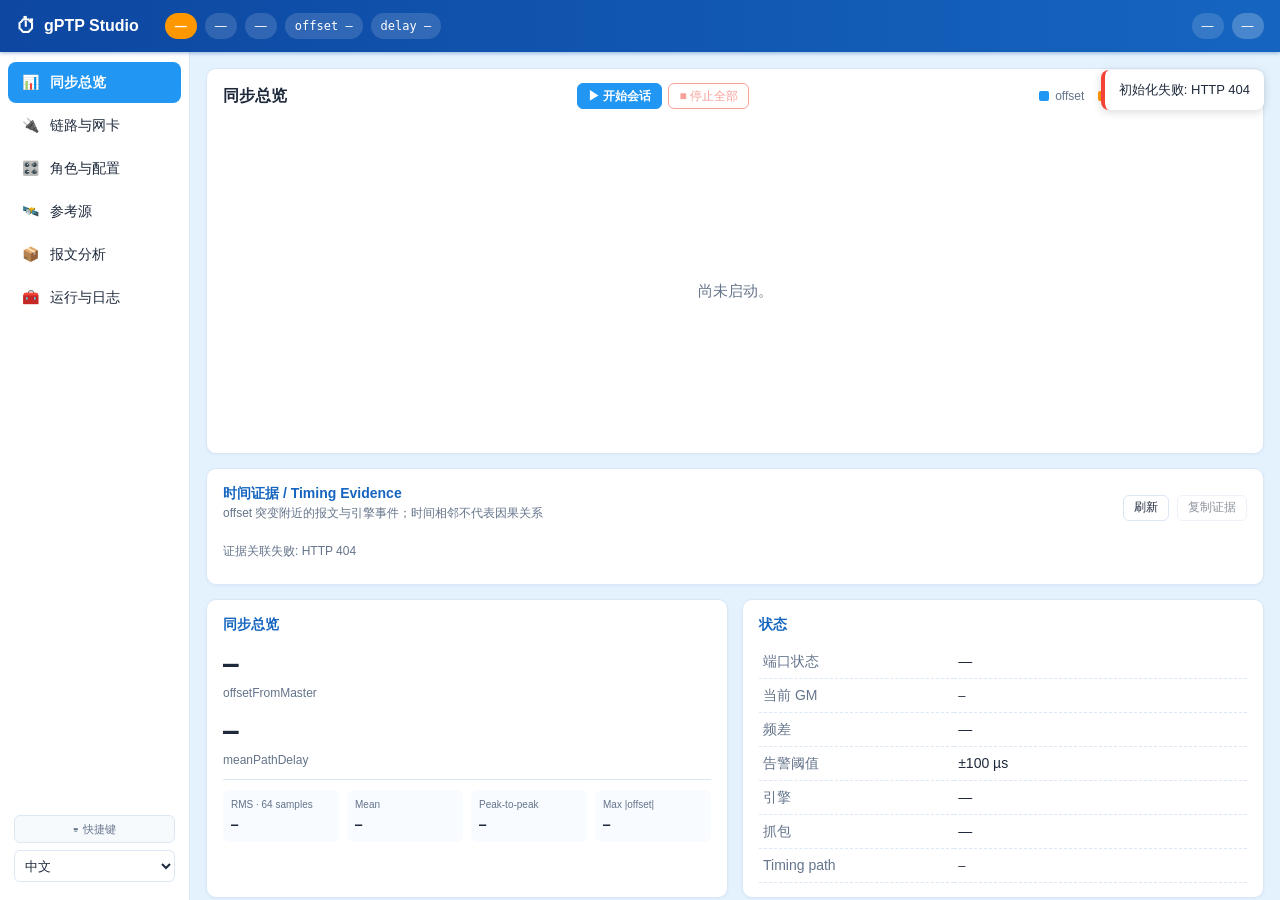
==== public/index.html @ bfcbeb3f "Add two-port Boundary Clock workflow; release v1.2.0 Engine (facts verified against linuxptp sources" ====
<!DOCTYPE html>
<html lang="zh-CN">
<head>
<meta charset="UTF-8">
<meta name="viewport" content="width=device-width, initial-scale=1.0">
<title>gPTP Studio</title>
<link rel="stylesheet" href="css/app.css?v=2">
<link rel="stylesheet" href="css/ux.css?v=1">
<link rel="stylesheet" href="css/packet-analysis.css?v=1">
<link rel="stylesheet" href="css/readiness.css?v=1">
<link rel="icon" href="data:image/svg+xml,<svg xmlns='http://www.w3.org/2000/svg' viewBox='0 0 100 100'><text y='.9em' font-size='90'>⏱</text></svg>">
</head>
<body>
<header class="topbar">
  <div class="brand">
    <span class="brand-mark">⏱</span>
    <span class="brand-name">gPTP Studio</span>
    <span class="brand-version" id="version-badge"></span>
  </div>
  <div class="topbar-status" id="statusbar">
    <span class="pill pill-role" id="st-role">—</span>
    <span class="pill" id="st-portstate">—</span>
    <span class="pill" id="st-gm" title="GrandMaster">—</span>
    <span class="pill pill-value" id="st-offset" title="offsetFromMaster">offset —</span>
    <span class="pill pill-value" id="st-delay" title="meanPathDelay">delay —</span>
  </div>
  <div class="topbar-right">
    <span class="pill" id="st-capture">—</span>
    <span class="pill pill-tier" id="st-tier">—</span>
  </div>
</header>

<div class="layout">
  <nav class="sidebar">
    <a class="nav-item active" href="#/overview" data-page="overview"><span class="nav-icon">📊</span><span data-i18n="nav-overview">同步总览</span></a>
    <a class="nav-item" href="#/nics" data-page="nics"><span class="nav-icon">🔌</span><span data-i18n="nav-nics">链路与网卡</span></a>
    <a class="nav-item" href="#/config" data-page="config"><span class="nav-icon">🎛️</span><span data-i18n="nav-config">角色与配置</span></a>
    <a class="nav-item" href="#/source" data-page="source"><span class="nav-icon">🛰️</span><span data-i18n="nav-source">参考源</span></a>
    <a class="nav-item" href="#/packets" data-page="packets"><span class="nav-icon">📦</span><span data-i18n="nav-packets">报文分析</span></a>
    <a class="nav-item" href="#/runtime" data-page="runtime"><span class="nav-icon">🧰</span><span data-i18n="nav-runtime">运行与日志</span></a>
    <div class="sidebar-footer">
      <select id="lang-switch" class="lang-switch" title="Language"><option value="zh">中文</option><option value="en">English</option></select>
    </div>
  </nav>

  <main class="content">
    <section class="page active" id="page-overview">
      <div class="card chart-card">
        <div class="card-head">
          <h2 data-i18n="nav-overview">同步总览</h2>
          <div class="legend">
            <span class="legend-item"><i class="dot dot-blue"></i><span data-i18n="ov-offset">offset</span></span>
            <span class="legend-item"><i class="dot dot-orange"></i><span data-i18n="ov-delay">delay</span></span>
          </div>
        </div>
        <canvas id="chart" width="1600" height="640"></canvas>
        <div class="chart-empty" id="chart-empty" data-i18n="ov-nostart">尚未启动。</div>
      </div>
      <div class="grid-2">
        <div class="card">
          <h3 data-i18n="nav-overview">同步总览</h3>
          <div class="bigvalue" id="ov-offset-value">—</div>
          <div class="sublabel" data-i18n="ov-offset">offsetFromMaster</div>
          <div class="bigvalue" id="ov-delay-value">—</div>
          <div class="sublabel" data-i18n="ov-delay">meanPathDelay</div>
        </div>
        <div class="card">
          <h3>状态</h3>
          <table class="kv-table">
            <tr><td data-i18n="ov-port-state">端口状态</td><td id="ov-portstate">—</td></tr>
            <tr><td data-i18n="ov-gm">当前 GM</td><td class="mono" id="ov-gm">—</td></tr>
            <tr><td data-i18n="ov-freq">频差</td><td id="ov-freq">—</td></tr>
            <tr><td data-i18n="ov-threshold">告警阈值</td><td id="ov-threshold">±100 µs</td></tr>
            <tr><td data-i18n="ov-engine">引擎</td><td id="ov-engine">—</td></tr>
            <tr><td data-i18n="ov-capture">抓包</td><td id="ov-capture">—</td></tr>
          </table>
        </div>
      </div>
    </section>

    <section class="page" id="page-nics">
      <div class="card">
        <div class="card-head"><h2 data-i18n="nav-nics">链路与网卡</h2><button class="btn" id="nics-refresh" data-i18n="nic-refresh">重新扫描</button></div>
        <table class="data-table" id="nics-table">
          <thead><tr><th data-i18n="nic-name">网卡</th><th data-i18n="nic-mac">MAC</th><th data-i18n="nic-state">状态</th><th data-i18n="nic-hwts">硬件时间戳</th><th data-i18n="nic-phc">PHC 设备</th><th data-i18n="nic-driver">驱动</th><th>IP</th></tr></thead>
          <tbody></tbody>
        </table>
      </div>
    </section>

    <section class="page" id="page-config">
      <div class="grid-config">
        <div class="card">
          <h2 data-i18n="nav-config">角色与配置</h2>
          <div class="seg" id="role-seg">
            <button data-role="grandmaster">GrandMaster</button>
            <button data-role="slave" data-i18n="role-slave">从钟</button>
            <button data-role="boundary" data-i18n="role-boundary">边界时钟</button>
            <button data-role="listener" class="active" data-i18n="role-listener">被动监听</button>
          </div>
          <div class="form-grid">
            <label data-i18n="cfg-iface">网卡</label><select id="cfg-iface"></select>
            <div class="bc-only" id="bc-iface2-row"><label data-i18n="cfg-iface2">下游端口</label><select id="cfg-iface2"></select></div>
            <label data-i18n="cfg-mode">运行方式</label><select id="cfg-mode"><option value="sim" data-i18n="mode-sim">模拟器</option><option value="real" data-i18n="mode-real">真实引擎 (linuxptp)</option></select>
            <label data-i18n="cfg-domain">Domain</label><input id="cfg-domain" type="number" min="0" max="127" value="0">
            <label data-i18n="cfg-priority1">Priority1</label><input id="cfg-priority1" type="number" min="0" max="255" value="0">
            <label data-i18n="cfg-priority2">Priority2</label><input id="cfg-priority2" type="number" min="0" max="255" value="248">
            <label data-i18n="cfg-sync">Sync 周期</label><div class="input-row"><input id="cfg-sync" type="number" step="1" min="-7" max="7" value="-3"><span class="hint" id="cfg-sync-hint">125 ms</span></div>
            <label data-i18n="cfg-announce">Announce 周期</label><div class="input-row"><input id="cfg-announce" type="number" step="1" min="-7" max="7" value="0"><span class="hint" id="cfg-announce-hint">1 s</span></div>
            <label data-i18n="cfg-transport">传输模式</label><select id="cfg-transport"><option value="L2">IEEE 802.3 (L2)</option><option value="UDPv4">UDP/IPv4</option></select>
            <label data-i18n="cfg-delay">延迟机制</label><select id="cfg-delay"><option value="P2P">P2P (gPTP)</option><option value="E2E">E2E</option></select>
          </div>
          <div class="btn-row"><button class="btn btn-primary" id="engine-start" data-i18n="cfg-start">启动</button><button class="btn btn-danger" id="engine-stop" data-i18n="cfg-stop">停止</button><button class="btn" id="preset-save-btn" data-i18n="cfg-save-preset">保存为预设</button></div>
          <div class="alert" id="cfg-alert" hidden></div>
        </div>
        <div class="card"><h3 data-i18n="cfg-preview">ptp4l.conf 预览</h3><pre class="conf" id="conf-preview"></pre></div>
      </div>
    </section>

    <section class="page" id="page-source">
      <div class="card">
        <h2 data-i18n="src-title">参考源管理</h2>
        <p class="muted" data-i18n="src-desc">GM 模式下可将系统时钟经 phc2sys 同步进 PHC。</p>
        <div class="seg" id="source-seg"><button data-source="system" class="active" data-i18n="src-system">本地系统时钟</button><button data-source="none" data-i18n="src-none">不使用外部参考</button></div>
        <div class="alert alert-info" id="source-note"></div>
      </div>
    </section>

    <section class="page" id="page-packets">
      <div class="card">
        <div class="card-head">
          <h2 data-i18n="nav-packets">报文分析</h2>
          <div class="btn-row"><select id="pk-iface"></select><button class="btn btn-primary" id="pk-start" data-i18n="pk-start">开始抓包</button><button class="btn btn-danger" id="pk-stop" data-i18n="pk-stop">停止抓包</button><span class="spacer"></span><button class="btn" id="pk-import" data-i18n="pk-import">导入</button><button class="btn" id="pk-export" data-i18n="pk-export">导出</button><button class="btn" id="pk-clear" data-i18n="pk-clear">清空</button></div>
        </div>
        <div class="pk-summary" id="pk-summary"></div>
        <div class="pk-table-wrap">
          <table class="data-table pk-table" id="pk-table"><thead><tr><th data-i18n="pk-no">#</th><th data-i18n="pk-time">时间</th><th data-i18n="pk-type">类型</th><th data-i18n="pk-seq">Seq</th><th data-i18n="pk-domain">Domain</th><th data-i18n="pk-src">源端口</th><th data-i18n="pk-len">长度</th></tr></thead><tbody id="pk-tbody"></tbody></table>
          <div class="empty" id="pk-empty" data-i18n="pk-empty">暂无报文</div>
        </div>
      </div>
      <div class="card pk-detail" id="pk-detail" hidden><div class="card-head"><h3 data-i18n="pk-detail">报文详情</h3><button class="btn btn-sm" id="pk-detail-close">✕</button></div><div class="pk-detail-body"><div id="pk-tree" class="pk-tree"></div><div id="pk-hex" class="pk-hex"></div></div></div>
    </section>

    <section class="page" id="page-runtime">
      <div class="grid-2">
        <div class="card">
          <h2 data-i18n="rt-logs">聚合日志</h2>
          <div class="btn-row"><select id="log-level"><option value="">ALL</option><option value="info">INFO</option><option value="warn">WARN</option><option value="error">ERROR</option></select><input id="log-search" placeholder="搜索…"><button class="btn" id="log-export" data-i18n="rt-export-logs">导出</button></div>
          <div class="log-view" id="log-view"></div>
        </div>
        <div class="col">
          <div class="card"><h3 data-i18n="rt-presets">场景预设</h3><div class="btn-row"><input id="preset-name" placeholder="预设名"><button class="btn" id="preset-save2" data-i18n="cfg-save-preset">保存当前</button></div><table class="data-table" id="preset-table"><tbody></tbody></table></div>
          <div class="card" id="about-card"><h3 data-i18n="rt-about">关于 / 许可证</h3><div id="about-body"></div><div class="btn-row"><button class="btn btn-primary" id="lic-trial" data-i18n="lic-trial">开始试用</button><button class="btn" id="lic-activate" data-i18n="lic-activate">激活许可证</button><button class="btn" id="lic-buy" data-i18n="lic-buy">购买 Pro</button></div></div>
        </div>
      </div>
    </section>
  </main>
</div>

<div class="toast-wrap" id="toast-wrap"></div>

<script src="/glaze/api.js"></script>
<script src="js/chart.js?v=2"></script>
<script src="js/app.js?v=2"></script>
<script src="js/role-consistency.js?v=1"></script>
<script src="js/reference-controls.js?v=1"></script>
<script src="js/ux.js?v=1"></script>
<script src="js/tools.js?v=1"></script>
<script src="js/packet-analysis.js?v=1"></script>
<script src="js/timing-evidence.js?v=1"></script>
<script src="js/timing-evidence-ui.js?v=1"></script>
<script src="js/bmca-timeline.js?v=1"></script>
<script src="js/bmca-timeline-ui.js?v=1"></script>
<script src="js/report-export.js?v=1"></script>
<script src="js/gm-tuning.js?v=1"></script>
<script src="js/wireshark-launch.js?v=1"></script>
<script src="js/sim-faults.js?v=1"></script>
<script src="js/readiness-tools.js?v=1"></script>
<script src="js/session-controls.js?v=1"></script>
<script src="js/capture-quality.js?v=1"></script>
<script src="js/qualification.js?v=1"></script>
<script src="js/reference-platform.js?v=1"></script>
</body>
</html>
---- public/css/app.css ----
/* gPTP Studio — MA-902 inspired industrial blue theme.
   Primary #2196F3 · light base #E3F2FD · white cards · orange accent · red alarm */

:root {
  --blue: #2196F3;
  --blue-dark: #1565C0;
  --blue-darker: #0D47A1;
  --blue-bg: #E3F2FD;
  --orange: #FF9800;
  --red: #F44336;
  --green: #43A047;
  --text: #1e293b;
  --muted: #64748b;
  --card: #ffffff;
  --border: #dce7f5;
  --mono: ui-monospace, "SF Mono", Menlo, Consolas, monospace;
}

* { box-sizing: border-box; margin: 0; padding: 0; }

html, body { height: 100%; }

body {
  font: 14px/1.5 -apple-system, "SF Pro Text", "Segoe UI", "PingFang SC", "Microsoft YaHei", sans-serif;
  color: var(--text);
  background: var(--blue-bg);
  display: flex;
  flex-direction: column;
  overflow: hidden;
}

/* ======== top bar ======== */
.topbar {
  height: 52px;
  flex: 0 0 auto;
  display: flex;
  align-items: center;
  gap: 16px;
  padding: 0 16px;
  background: linear-gradient(90deg, var(--blue-darker), var(--blue-dark));
  color: #fff;
  box-shadow: 0 1px 4px rgba(13, 71, 161, .4);
  z-index: 10;
}
.brand { display: flex; align-items: center; gap: 8px; font-weight: 600; font-size: 16px; }
.brand-mark { font-size: 20px; }
.brand-version { font-size: 11px; opacity: .75; font-weight: 400; margin-left: 2px; }
.topbar-status { display: flex; gap: 8px; flex: 1; align-items: center; flex-wrap: nowrap; overflow: hidden; }
.topbar-right { display: flex; gap: 8px; align-items: center; }

.pill {
  display: inline-flex;
  align-items: center;
  gap: 6px;
  height: 26px;
  padding: 0 10px;
  border-radius: 13px;
  background: rgba(255,255,255,.14);
  font-size: 12px;
  white-space: nowrap;
}
.pill-role { background: var(--orange); color: #fff; font-weight: 600; }
.pill-value { font-family: var(--mono); }
.pill-tier { background: rgba(255,255,255,.22); letter-spacing: .5px; }
.pill-tier.pro { background: var(--orange); font-weight: 700; }
.pill.ok { background: rgba(67,160,71,.85); }
.pill.bad { background: rgba(244,67,54,.9); }
.pill.live { background: rgba(255,152,0,.9); }

/* ======== layout ======== */
.layout { flex: 1; display: flex; min-height: 0; }

.sidebar {
  width: 190px;
  flex: 0 0 auto;
  background: #fff;
  border-right: 1px solid var(--border);
  display: flex;
  flex-direction: column;
  padding: 10px 8px;
  gap: 2px;
}
.nav-item {
  display: flex;
  align-items: center;
  gap: 10px;
  padding: 10px 12px;
  border-radius: 8px;
  color: var(--text);
  text-decoration: none;
  font-size: 14px;
}
.nav-item:hover { background: var(--blue-bg); }
.nav-item.active { background: var(--blue); color: #fff; font-weight: 600; }
.nav-icon { width: 20px; text-align: center; }
.sidebar-footer { margin-top: auto; padding: 8px 6px; }
.lang-switch {
  width: 100%; padding: 6px; border: 1px solid var(--border);
  border-radius: 6px; background: #fff; color: var(--text);
}

.content { flex: 1; padding: 16px; overflow-y: auto; }

.page { display: none; }
.page.active { display: block; }

/* ======== cards ======== */
.card {
  background: var(--card);
  border: 1px solid var(--border);
  border-radius: 10px;
  padding: 14px 16px;
  margin-bottom: 14px;
  box-shadow: 0 1px 3px rgba(21,101,192,.06);
}
.card h2 { font-size: 16px; margin-bottom: 10px; }
.card h3 { font-size: 14px; margin-bottom: 10px; color: var(--blue-dark); }
.card-head {
  display: flex; align-items: center; justify-content: space-between;
  margin-bottom: 10px; gap: 10px;
}
.card-head h2, .card-head h3 { margin-bottom: 0; }

.grid-2 { display: grid; grid-template-columns: 1fr 1fr; gap: 14px; }
.grid-2 .card { margin-bottom: 0; }
.grid-config { display: grid; grid-template-columns: 5fr 4fr; gap: 14px; }
.grid-config .card { margin-bottom: 0; }
.col { display: flex; flex-direction: column; gap: 14px; }

/* ======== overview ======== */
.chart-card { position: relative; }
#chart { width: 100%; height: 320px; display: block; }
.chart-empty {
  position: absolute; inset: 60px 0 0 0;
  display: flex; align-items: center; justify-content: center;
  color: var(--muted); font-size: 15px;
  pointer-events: none;
}
.chart-empty.hidden { display: none; }
.legend { display: flex; gap: 14px; font-size: 12px; color: var(--muted); }
.legend-item { display: inline-flex; align-items: center; gap: 6px; }
.dot { width: 10px; height: 10px; border-radius: 2px; display: inline-block; }
.dot-blue { background: var(--blue); }
.dot-orange { background: var(--orange); }

.bigvalue {
  font-family: var(--mono);
  font-size: 26px;
  font-weight: 600;
  margin-top: 8px;
}
.bigvalue.warn { color: var(--orange); }
.bigvalue.alarm { color: var(--red); }
.sublabel { font-size: 12px; color: var(--muted); margin-bottom: 10px; }

.kv-table { width: 100%; border-collapse: collapse; }
.kv-table td { padding: 6px 4px; border-bottom: 1px dashed var(--border); }
.kv-table td:first-child { color: var(--muted); width: 40%; }
.mono { font-family: var(--mono); font-size: 12px; }

/* ======== tables ======== */
.data-table { width: 100%; border-collapse: collapse; font-size: 13px; }
.data-table th {
  text-align: left; padding: 8px 10px;
  background: var(--blue-bg); color: var(--blue-dark);
  font-weight: 600; border-bottom: 2px solid var(--blue);
  position: sticky; top: 0;
}
.data-table td { padding: 6px 10px; border-bottom: 1px solid var(--border); }
.data-table tbody tr:hover { background: #f5faff; cursor: default; }
.data-table tr.clickable { cursor: pointer; }

.badge { display: inline-block; padding: 1px 8px; border-radius: 9px; font-size: 11px; font-weight: 600; }
.badge.green { background: #E8F5E9; color: var(--green); }
.badge.gray { background: #ECEFF1; color: var(--muted); }
.badge.blue { background: var(--blue-bg); color: var(--blue-dark); }
.badge.red { background: #FFEBEE; color: var(--red); }
.badge.orange { background: #FFF3E0; color: #E65100; }

/* ======== forms ======== */
.form-grid {
  display: grid;
  grid-template-columns: 130px 1fr;
  gap: 10px 12px;
  align-items: center;
  margin: 12px 0;
}
.form-grid label { color: var(--muted); font-size: 13px; }
input, select {
  height: 32px; padding: 0 8px;
  border: 1px solid var(--border); border-radius: 6px;
  background: #fff; color: var(--text);
  font-size: 13px; outline: none;
}
input:focus, select:focus { border-color: var(--blue); box-shadow: 0 0 0 2px rgba(33,150,243,.15); }
.input-row { display: flex; gap: 8px; align-items: center; }
.hint { font-size: 11px; color: var(--muted); font-family: var(--mono); }
.muted { color: var(--muted); font-size: 12px; margin-bottom: 10px; }

.seg { display: inline-flex; border: 1px solid var(--border); border-radius: 8px; overflow: hidden; margin: 6px 0 10px; }
.seg button {
  border: 0; background: #fff; padding: 8px 18px; cursor: pointer;
  font-size: 13px; color: var(--muted); border-right: 1px solid var(--border);
}
.seg button:last-child { border-right: 0; }
.seg button.active { background: var(--blue); color: #fff; font-weight: 600; }
.seg button:hover:not(.active) { background: var(--blue-bg); }

.btn {
  height: 32px; padding: 0 14px;
  border: 1px solid var(--border); border-radius: 6px;
  background: #fff; color: var(--text);
  font-size: 13px; cursor: pointer;
}
.btn:hover { border-color: var(--blue); color: var(--blue-dark); }
.btn-primary { background: var(--blue); border-color: var(--blue); color: #fff; font-weight: 600; }
.btn-primary:hover { background: var(--blue-dark); color: #fff; }
.btn-danger { background: #fff; border-color: var(--red); color: var(--red); }
.btn-danger:hover { background: var(--red); color: #fff; }
.btn-sm { height: 26px; padding: 0 10px; font-size: 12px; }
.btn:disabled { opacity: .5; cursor: not-allowed; }
.btn-row { display: flex; gap: 8px; align-items: center; flex-wrap: wrap; margin-top: 10px; }
.spacer { flex: 1; }

.alert {
  padding: 10px 12px; border-radius: 8px; font-size: 13px;
  margin-top: 10px; background: #FFEBEE; color: #B71C1C;
  border: 1px solid #FFCDD2;
}
.alert-info { background: var(--blue-bg); color: var(--blue-dark); border-color: #BBDEFB; }

/* ======== config preview ======== */
.conf {
  font-family: var(--mono);
  font-size: 12px;
  line-height: 1.6;
  background: #263238;
  color: #ECEFF1;
  border-radius: 8px;
  padding: 12px 14px;
  overflow: auto;
  max-height: 560px;
  white-space: pre;
}
.conf .k { color: #81D4FA; }

/* ======== GM runtime tuning ======== */
.card-sub { margin-top: 4px; font-size: 12px; }
.gm-flags { display: flex; flex-wrap: wrap; gap: 8px 18px; margin-top: 12px; }
.gm-flag { display: flex; align-items: center; gap: 5px; font-size: 12px; color: var(--ink); }
#page-config > .card { margin-top: 14px; }

/* ======== packets ======== */
.pk-summary { font-size: 12px; color: var(--muted); margin-bottom: 6px; }
.pk-table-wrap { max-height: 420px; overflow-y: auto; border: 1px solid var(--border); border-radius: 8px; }
.pk-table th { position: sticky; top: 0; z-index: 2; }
.pk-table td { font-family: var(--mono); font-size: 12px; }
.pk-table td.msgtype { font-family: inherit; font-weight: 600; }
.empty { padding: 30px; text-align: center; color: var(--muted); }

.pk-detail-body { display: grid; grid-template-columns: 1fr 1fr; gap: 14px; }
.pk-tree { font-family: var(--mono); font-size: 12px; line-height: 1.7; max-height: 400px; overflow: auto; }
.pk-tree .tree-k { color: var(--blue-dark); }
.pk-tree .tree-v { color: #B71C1C; }
.pk-tree .tree-section { font-weight: 700; color: var(--text); margin-top: 4px; }
.pk-hex {
  font-family: var(--mono); font-size: 12px; line-height: 1.7;
  background: #263238; color: #B0BEC5; padding: 10px 12px;
  border-radius: 8px; max-height: 400px; overflow: auto; white-space: pre;
}

/* ======== logs ======== */
.log-view {
  height: 380px; overflow-y: auto;
  background: #263238; color: #B0BEC5;
  font-family: var(--mono); font-size: 12px; line-height: 1.7;
  padding: 10px 12px; border-radius: 8px; margin-top: 10px;
  white-space: pre-wrap; word-break: break-all;
}
.log-line.error { color: #EF9A9A; }
.log-line.warn { color: #FFCC80; }
.log-line .log-src { color: #81D4FA; }
.log-line .log-time { color: #78909C; }

/* ======== toasts ======== */
.toast-wrap {
  position: fixed; top: 64px; right: 16px;
  display: flex; flex-direction: column; gap: 8px; z-index: 100;
}
.toast {
  background: #fff; border-left: 4px solid var(--blue);
  box-shadow: 0 2px 10px rgba(0,0,0,.15);
  border-radius: 8px; padding: 10px 14px; font-size: 13px;
  max-width: 380px;
  animation: slidein .18s ease-out;
}
.toast.error { border-color: var(--red); }
.toast.warn { border-color: var(--orange); }
@keyframes slidein { from { transform: translateX(20px); opacity: 0; } to { transform: none; opacity: 1; } }

/* license card */
.lic-line { display: flex; justify-content: space-between; padding: 4px 0; font-size: 13px; }
.lic-line .k { color: var(--muted); }

/* ======== boundary clock port row ======== */
.bc-only { display: none; }
.bc-only.on { display: contents; }
---- public/css/ux.css ----
/* Engineering-workflow additions layered on top of app.css. */

.timing-card { border-left: 4px solid var(--blue); }
.timing-subtitle { margin: 2px 0 0; }
.timing-readiness,
.timing-mini {
  display: inline-flex;
  align-items: center;
  justify-content: center;
  border-radius: 999px;
  font-size: 11px;
  font-weight: 700;
  letter-spacing: .35px;
  white-space: nowrap;
}
.timing-readiness { min-height: 28px; padding: 4px 11px; }
.timing-mini { padding: 3px 8px; }
.timing-readiness.good,
.timing-mini.good { background: #E8F5E9; color: #2E7D32; }
.timing-readiness.warn,
.timing-mini.warn { background: #FFF3E0; color: #E65100; }
.timing-readiness.bad,
.timing-mini.bad { background: #FFEBEE; color: #C62828; }

.timing-grid {
  display: grid;
  grid-template-columns: repeat(4, minmax(0, 1fr));
  gap: 10px;
  margin-top: 4px;
}
.timing-cell {
  min-width: 0;
  border: 1px solid var(--border);
  background: #f9fcff;
  border-radius: 8px;
  padding: 9px 10px;
}
.timing-cell span {
  display: block;
  color: var(--muted);
  font-size: 11px;
  margin-bottom: 3px;
}
.timing-cell strong {
  display: block;
  overflow: hidden;
  text-overflow: ellipsis;
  white-space: nowrap;
  font-size: 13px;
}
.timing-message {
  display: flex;
  gap: 8px;
  align-items: baseline;
  margin-top: 10px;
  padding: 9px 10px;
  border-radius: 8px;
  background: var(--blue-bg);
  color: var(--blue-dark);
  font-size: 12px;
}
.timing-message strong { white-space: nowrap; }
.timing-message span { color: var(--text); }
.timing-row-limited { background: #fffdf9; }
.timing-table-cell { min-width: 116px; }

.timing-top.good { background: rgba(67,160,71,.85); }
.timing-top.warn { background: rgba(255,152,0,.9); }
.timing-top.bad { background: rgba(244,67,54,.9); }

.timing-config-hint {
  margin-top: 10px;
  padding: 9px 10px;
  border-radius: 7px;
  border: 1px solid var(--border);
  font-size: 12px;
}
.timing-config-hint.good { background: #E8F5E9; border-color: #C8E6C9; color: #2E7D32; }
.timing-config-hint.warn { background: #FFF3E0; border-color: #FFE0B2; color: #E65100; }
.timing-config-hint.bad { background: #FFEBEE; border-color: #FFCDD2; color: #C62828; }

.metric-strip {
  display: grid;
  grid-template-columns: repeat(4, minmax(0, 1fr));
  gap: 8px;
  padding-top: 10px;
  margin-top: 8px;
  border-top: 1px solid var(--border);
}
.metric-strip > div {
  min-width: 0;
  background: #f8fbff;
  border-radius: 7px;
  padding: 7px 8px;
}
.metric-strip span {
  display: block;
  font-size: 10px;
  color: var(--muted);
  margin-bottom: 2px;
  white-space: nowrap;
  overflow: hidden;
  text-overflow: ellipsis;
}
.metric-strip strong {
  font-family: var(--mono);
  font-size: 12px;
  font-weight: 600;
}
.metric-strip strong.metric-alarm { color: var(--red); }

.packet-tools {
  display: grid;
  grid-template-columns: 180px minmax(220px, 1fr) auto auto;
  gap: 8px;
  align-items: center;
  margin: 2px 0 8px;
}
.packet-tools input { width: 100%; }
.packet-live-state {
  display: inline-flex;
  align-items: center;
  justify-content: center;
  height: 24px;
  min-width: 58px;
  border-radius: 12px;
  font-family: var(--mono);
  font-size: 10px;
  font-weight: 700;
  letter-spacing: .4px;
}
.packet-live-state.live { color: #2E7D32; background: #E8F5E9; }
.packet-live-state.frozen { color: #E65100; background: #FFF3E0; }
.pk-table tr.packet-attention td { background: #fffaf1; }
.pk-table tr.packet-error td { background: #fff0f0; }
.pk-table tr.packet-selected td { box-shadow: inset 0 1px 0 var(--blue), inset 0 -1px 0 var(--blue); }
.pk-table tr.packet-selected td:first-child { box-shadow: inset 3px 0 0 var(--blue), inset 0 1px 0 var(--blue), inset 0 -1px 0 var(--blue); }

.shortcut-hint {
  margin-bottom: 7px;
  padding: 5px 7px;
  border-radius: 6px;
  color: var(--muted);
  font-size: 11px;
  text-align: center;
  cursor: help;
  background: #f7fafc;
  border: 1px solid var(--border);
}

@media (max-width: 1100px) {
  .timing-grid { grid-template-columns: 1fr 1fr; }
  .packet-tools { grid-template-columns: 150px minmax(180px, 1fr) auto; }
  .packet-live-state { display: none; }
  .metric-strip { grid-template-columns: 1fr 1fr; }
}
---- public/css/packet-analysis.css ----
/* Passive packet-analysis status strip. */
.packet-health {
  display: grid;
  grid-template-columns: repeat(5, minmax(0, 1fr));
  gap: 8px;
  margin: 6px 0 10px;
}
.packet-health-item {
  min-width: 0;
  padding: 7px 9px;
  border: 1px solid var(--border);
  border-radius: 7px;
  background: #f9fcff;
}
.packet-health-item span {
  display: block;
  color: var(--muted);
  font-size: 10px;
  margin-bottom: 2px;
  white-space: nowrap;
  overflow: hidden;
  text-overflow: ellipsis;
}
.packet-health-item strong {
  display: block;
  min-height: 18px;
  font-family: var(--mono);
  font-size: 12px;
  white-space: nowrap;
  overflow: hidden;
  text-overflow: ellipsis;
  cursor: help;
}
.packet-health-good { color: var(--green); }
.packet-health-attention { color: #E65100; }
.packet-health-neutral { color: var(--text); }
.pk-table tr.packet-seq-anomaly td { background: #fff8e8; }
.pk-table tr.packet-seq-anomaly td:first-child { box-shadow: inset 3px 0 0 var(--orange); }
.overview-head-actions { display: flex; align-items: center; gap: 10px; }
.packet-detail-actions { margin-left: auto; }

@media (max-width: 1200px) {
  .packet-health { grid-template-columns: repeat(3, minmax(0, 1fr)); }
}
---- public/css/readiness.css ----
/* Linux real-engine readiness details. */
#timing-message { flex-wrap: wrap; }
.tooling-warning {
  flex-basis: 100%;
  color: #E65100;
  font-weight: 500;
  padding-top: 3px;
}
#timing-tools.metric-alarm { color: var(--red); }
.session-controls { display: flex; gap: 6px; align-items: center; }

.qualification-actions {
  display: flex;
  gap: 6px;
  align-items: center;
  margin-left: auto;
}
.qualification-panel {
  margin-top: 12px;
  border-top: 1px solid var(--border);
  padding-top: 12px;
}
.qualification-summary {
  display: flex;
  align-items: flex-start;
  gap: 10px;
  margin-bottom: 10px;
  line-height: 1.45;
}
.qualification-status {
  flex: 0 0 auto;
  border-radius: 999px;
  padding: 2px 8px;
  font-size: 11px;
  font-weight: 700;
  letter-spacing: .04em;
  border: 1px solid var(--border);
}
.qualification-status.ready { color: var(--green); }
.qualification-status.candidate,
.qualification-status.passive-only { color: #E65100; }
.qualification-status.blocked { color: var(--red); }
.qualification-checks {
  display: grid;
  gap: 6px;
}
.qualification-check {
  display: grid;
  grid-template-columns: 48px minmax(0, 1fr);
  gap: 8px;
  align-items: start;
  padding: 7px 8px;
  border: 1px solid var(--border);
  border-radius: 6px;
  font-size: 12px;
}
.qualification-check-state {
  font-family: var(--mono);
  font-weight: 700;
}
.qualification-check.pass .qualification-check-state { color: var(--green); }
.qualification-check.warn .qualification-check-state { color: #E65100; }
.qualification-check.fail .qualification-check-state { color: var(--red); }
.qualification-detail { color: var(--muted); margin-top: 2px; }
.qualification-action { margin-top: 3px; }
.qualification-disclaimer {
  margin-top: 10px;
  color: var(--muted);
  font-size: 11px;
}

/* Reference-platform inventory: deliberately compact and evidence-oriented. */
.reference-platform-card { margin-top: 14px; }
.reference-platform-actions {
  display: flex;
  gap: 8px;
  align-items: center;
  margin-left: auto;
}
.reference-platform-actions select {
  max-width: 220px;
  min-width: 150px;
}
.reference-platform-grid {
  display: grid;
  grid-template-columns: repeat(2, minmax(0, 1fr));
  gap: 14px;
}
.reference-section {
  border: 1px solid var(--border);
  border-radius: 8px;
  padding: 12px;
  min-width: 0;
}
.reference-section h3 {
  margin: 0 0 8px;
  font-size: 13px;
}
.reference-section dl { margin: 0; }
.reference-section dl > div {
  display: grid;
  grid-template-columns: 112px minmax(0, 1fr);
  gap: 9px;
  padding: 5px 0;
  border-top: 1px solid var(--border);
}
.reference-section dl > div:first-child { border-top: 0; }
.reference-section dt {
  color: var(--muted);
  font-size: 11px;
}
.reference-section dd {
  margin: 0;
  font-size: 12px;
  overflow-wrap: anywhere;
}
.reference-platform-foot {
  display: flex;
  flex-wrap: wrap;
  gap: 8px 16px;
  margin-top: 10px;
  color: var(--muted);
  font-size: 11px;
}
.reference-platform-foot strong { color: #E65100; }
.nic-meta {
  margin-top: 2px;
  color: var(--muted);
  font-size: 10px;
  line-height: 1.25;
  white-space: nowrap;
}

@media (max-width: 900px) {
  .reference-platform-grid { grid-template-columns: 1fr; }
  .reference-platform-actions { flex-wrap: wrap; justify-content: flex-end; }
}
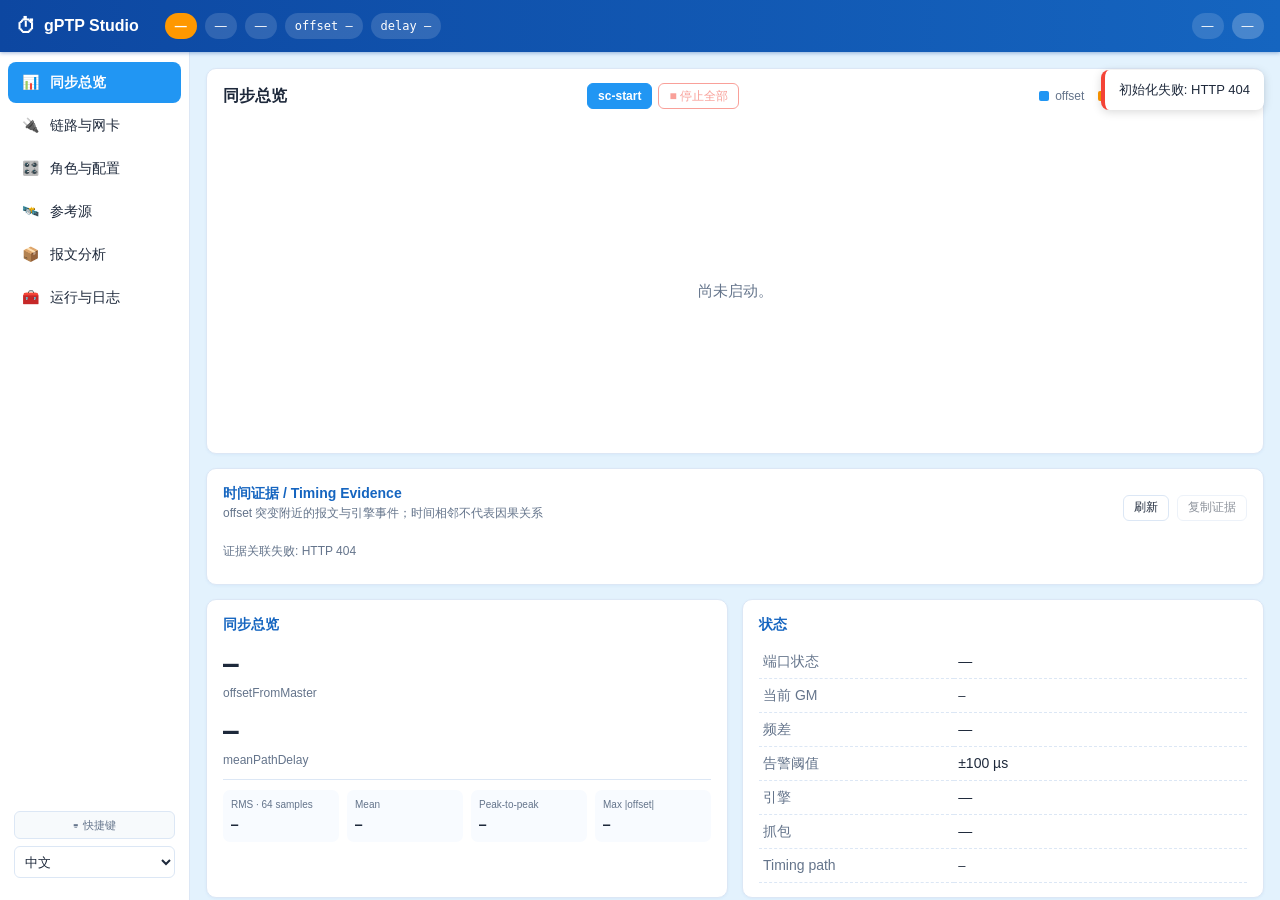
==== commit ec72adf0: "fix: language selector clipped at window edge; language switch now updates the whole UI User-reporte" ====
--- a/public/index.html
+++ b/public/index.html
@@ -4,7 +4,7 @@
 <meta charset="UTF-8">
 <meta name="viewport" content="width=device-width, initial-scale=1.0">
 <title>gPTP Studio</title>
-<link rel="stylesheet" href="css/app.css?v=2">
+<link rel="stylesheet" href="css/app.css?v=3">
 <link rel="stylesheet" href="css/ux.css?v=1">
 <link rel="stylesheet" href="css/packet-analysis.css?v=1">
 <link rel="stylesheet" href="css/readiness.css?v=1">
@@ -65,7 +65,7 @@
           <div class="sublabel" data-i18n="ov-delay">meanPathDelay</div>
         </div>
         <div class="card">
-          <h3>状态</h3>
+          <h3 data-i18n="ov-status">状态</h3>
           <table class="kv-table">
             <tr><td data-i18n="ov-port-state">端口状态</td><td id="ov-portstate">—</td></tr>
             <tr><td data-i18n="ov-gm">当前 GM</td><td class="mono" id="ov-gm">—</td></tr>
@@ -161,14 +161,14 @@
 
 <script src="/glaze/api.js"></script>
 <script src="js/chart.js?v=2"></script>
-<script src="js/app.js?v=2"></script>
+<script src="js/app.js?v=3"></script>
 <script src="js/role-consistency.js?v=1"></script>
 <script src="js/reference-controls.js?v=1"></script>
-<script src="js/ux.js?v=1"></script>
-<script src="js/tools.js?v=1"></script>
+<script src="js/ux.js?v=2"></script>
+<script src="js/tools.js?v=4"></script>
 <script src="js/packet-analysis.js?v=1"></script>
 <script src="js/timing-evidence.js?v=1"></script>
-<script src="js/timing-evidence-ui.js?v=1"></script>
+<script src="js/timing-evidence-ui.js?v=2"></script>
 <script src="js/bmca-timeline.js?v=1"></script>
 <script src="js/bmca-timeline-ui.js?v=1"></script>
 <script src="js/report-export.js?v=1"></script>
@@ -176,7 +176,7 @@
 <script src="js/wireshark-launch.js?v=1"></script>
 <script src="js/sim-faults.js?v=1"></script>
 <script src="js/readiness-tools.js?v=1"></script>
-<script src="js/session-controls.js?v=1"></script>
+<script src="js/session-controls.js?v=2"></script>
 <script src="js/capture-quality.js?v=1"></script>
 <script src="js/qualification.js?v=1"></script>
 <script src="js/reference-platform.js?v=1"></script>
--- a/public/css/app.css
+++ b/public/css/app.css
@@ -79,6 +79,12 @@
   flex-direction: column;
   padding: 10px 8px;
   gap: 2px;
+  /* The language selector lives at the bottom of this column: without
+     min-height/overflow the footer sat flush at the window edge and got
+     clipped in half whenever the content grew past the viewport (native
+     WebKitGTK font metrics, short windows). Scroll instead of clip. */
+  min-height: 0;
+  overflow-y: auto;
 }
 .nav-item {
   display: flex;
@@ -93,7 +99,7 @@
 .nav-item:hover { background: var(--blue-bg); }
 .nav-item.active { background: var(--blue); color: #fff; font-weight: 600; }
 .nav-icon { width: 20px; text-align: center; }
-.sidebar-footer { margin-top: auto; padding: 8px 6px; }
+.sidebar-footer { margin-top: auto; padding: 8px 6px 12px; }
 .lang-switch {
   width: 100%; padding: 6px; border: 1px solid var(--border);
   border-radius: 6px; background: #fff; color: var(--text);
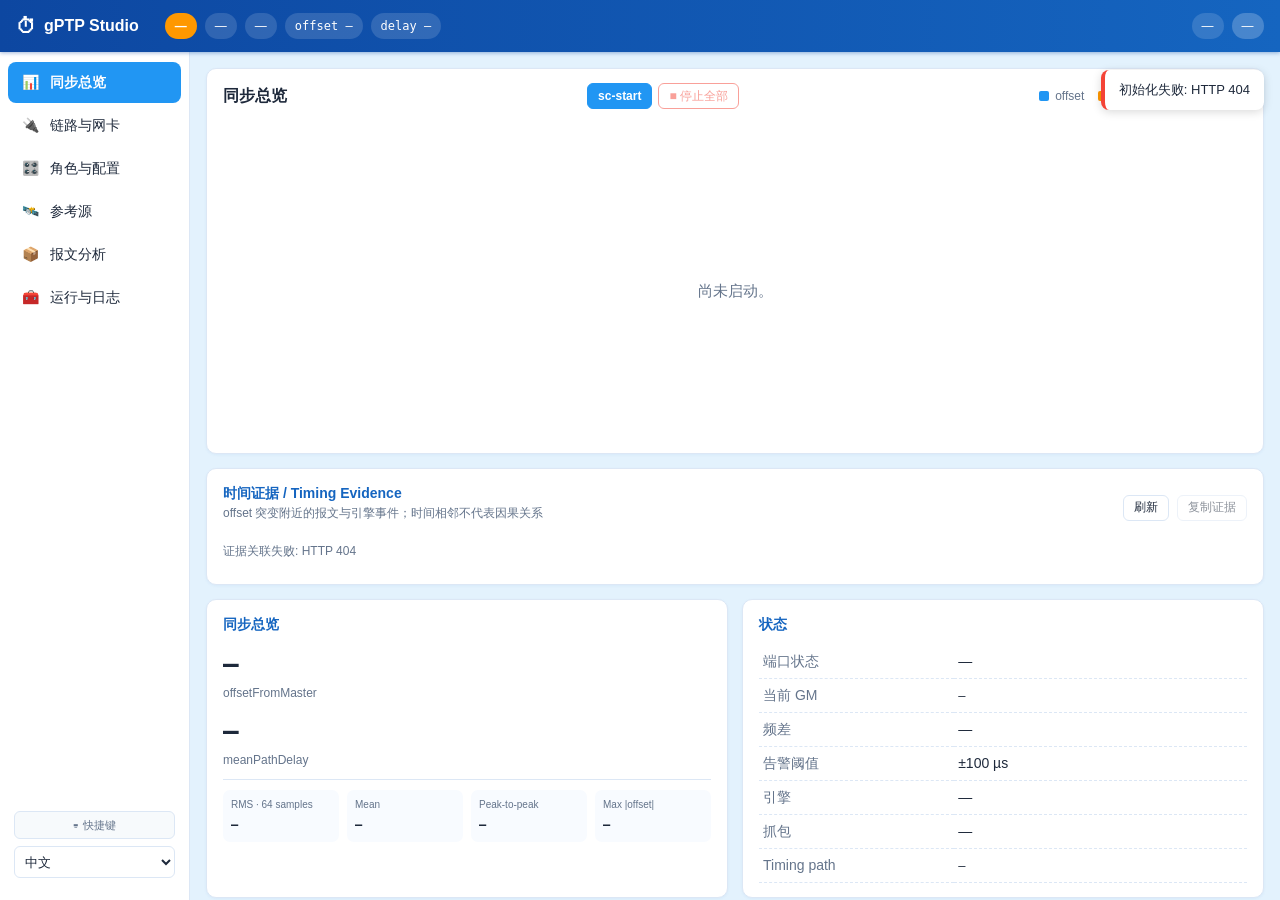
==== commit d5a5a088: "i18n: finish the sweep — toasts, hover hints, bilingual Preflight summaries; persist update pill - P" ====
--- a/public/index.html
+++ b/public/index.html
@@ -4,7 +4,7 @@
 <meta charset="UTF-8">
 <meta name="viewport" content="width=device-width, initial-scale=1.0">
 <title>gPTP Studio</title>
-<link rel="stylesheet" href="css/app.css?v=3">
+<link rel="stylesheet" href="css/app.css?v=4">
 <link rel="stylesheet" href="css/ux.css?v=1">
 <link rel="stylesheet" href="css/packet-analysis.css?v=1">
 <link rel="stylesheet" href="css/readiness.css?v=1">
@@ -25,6 +25,7 @@
     <span class="pill pill-value" id="st-delay" title="meanPathDelay">delay —</span>
   </div>
   <div class="topbar-right">
+    <a class="pill pill-update" id="st-update" target="_blank" rel="noopener" hidden></a>
     <span class="pill" id="st-capture">—</span>
     <span class="pill pill-tier" id="st-tier">—</span>
   </div>
@@ -161,24 +162,24 @@
 
 <script src="/glaze/api.js"></script>
 <script src="js/chart.js?v=2"></script>
-<script src="js/app.js?v=3"></script>
+<script src="js/app.js?v=7"></script>
 <script src="js/role-consistency.js?v=1"></script>
-<script src="js/reference-controls.js?v=1"></script>
-<script src="js/ux.js?v=2"></script>
-<script src="js/tools.js?v=4"></script>
-<script src="js/packet-analysis.js?v=1"></script>
+<script src="js/reference-controls.js?v=2"></script>
+<script src="js/ux.js?v=4"></script>
+<script src="js/tools.js?v=6"></script>
+<script src="js/packet-analysis.js?v=2"></script>
 <script src="js/timing-evidence.js?v=1"></script>
-<script src="js/timing-evidence-ui.js?v=2"></script>
+<script src="js/timing-evidence-ui.js?v=4"></script>
 <script src="js/bmca-timeline.js?v=1"></script>
-<script src="js/bmca-timeline-ui.js?v=1"></script>
+<script src="js/bmca-timeline-ui.js?v=2"></script>
 <script src="js/report-export.js?v=1"></script>
 <script src="js/gm-tuning.js?v=1"></script>
 <script src="js/wireshark-launch.js?v=1"></script>
 <script src="js/sim-faults.js?v=1"></script>
-<script src="js/readiness-tools.js?v=1"></script>
-<script src="js/session-controls.js?v=2"></script>
-<script src="js/capture-quality.js?v=1"></script>
-<script src="js/qualification.js?v=1"></script>
-<script src="js/reference-platform.js?v=1"></script>
+<script src="js/readiness-tools.js?v=2"></script>
+<script src="js/session-controls.js?v=4"></script>
+<script src="js/capture-quality.js?v=3"></script>
+<script src="js/qualification.js?v=5"></script>
+<script src="js/reference-platform.js?v=2"></script>
 </body>
 </html>
--- a/public/css/app.css
+++ b/public/css/app.css
@@ -311,3 +311,13 @@
 /* ======== boundary clock port row ======== */
 .bc-only { display: none; }
 .bc-only.on { display: contents; }
+
+/* update-available pill (hidden until the backend broadcasts one) */
+.pill-update {
+  display: none;
+  background: var(--orange);
+  color: #fff;
+  font-weight: 600;
+  text-decoration: none;
+}
+.pill-update.on { display: inline-block; }
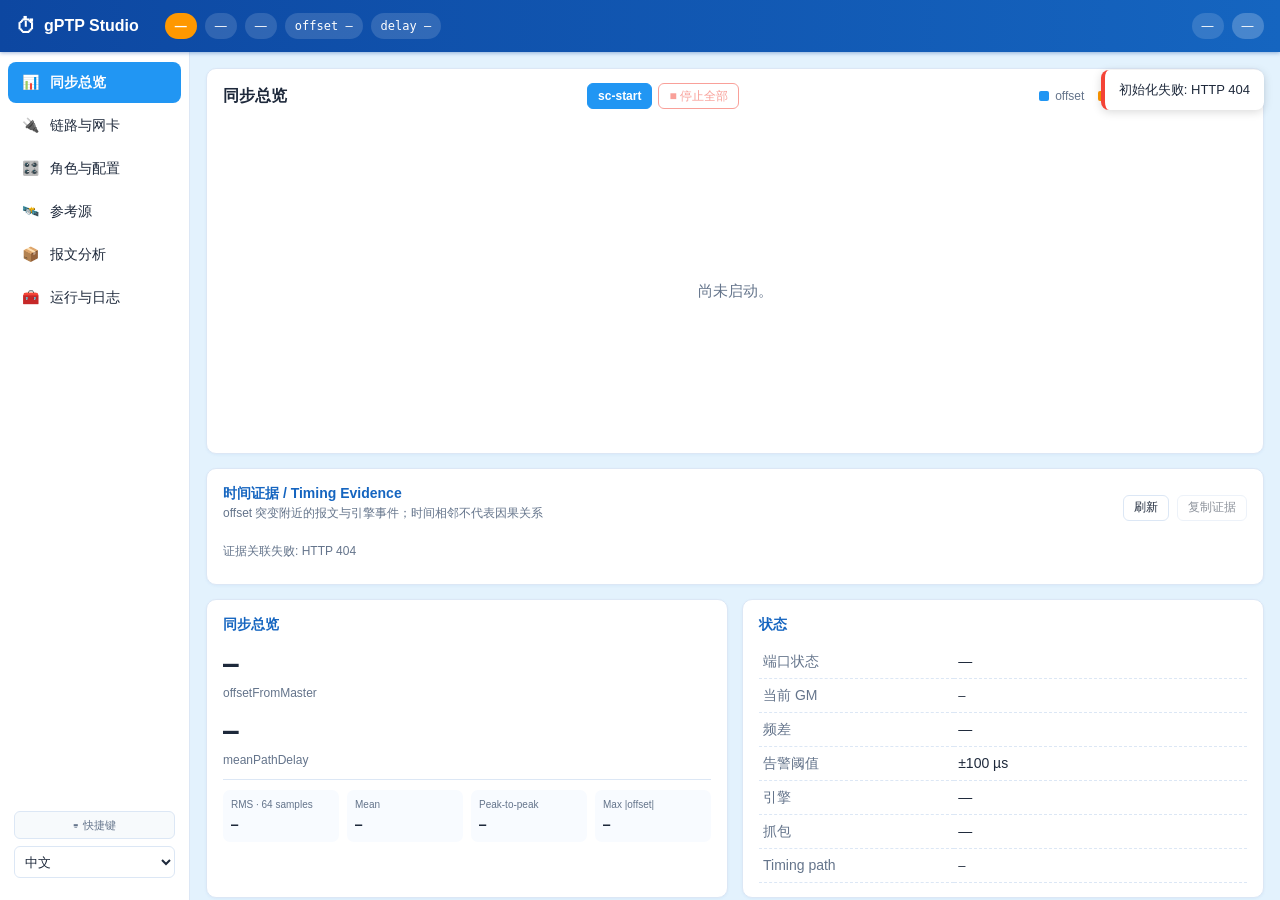
==== commit 198548ce: "feat: in-app self-update — signed artifact download, verify, stage, apply Completes the update story" ====
--- a/public/index.html
+++ b/public/index.html
@@ -4,7 +4,7 @@
 <meta charset="UTF-8">
 <meta name="viewport" content="width=device-width, initial-scale=1.0">
 <title>gPTP Studio</title>
-<link rel="stylesheet" href="css/app.css?v=4">
+<link rel="stylesheet" href="css/app.css?v=5">
 <link rel="stylesheet" href="css/ux.css?v=1">
 <link rel="stylesheet" href="css/packet-analysis.css?v=1">
 <link rel="stylesheet" href="css/readiness.css?v=1">
@@ -30,6 +30,17 @@
     <span class="pill pill-tier" id="st-tier">—</span>
   </div>
 </header>
+
+<div class="update-dialog card" id="update-dialog" hidden>
+  <div class="card-head"><h3 data-i18n="upd-title">应用内更新</h3><button class="btn btn-sm" id="update-close">✕</button></div>
+  <p class="muted" data-i18n="upd-sub">更新包已下载并通过 Ed25519 签名验证。安装需要系统授权（pkexec）。</p>
+  <div class="btn-row">
+    <button class="btn btn-primary" id="update-apply" data-i18n="upd-apply">安装更新</button>
+    <button class="btn" id="update-copy-cmd">复制安装命令</button>
+    <a class="btn" id="update-release-link" target="_blank" rel="noopener" data-i18n="upd-release" href="https://github.com/turinglambdaai/gptp-studio/releases">发布页</a>
+  </div>
+  <pre class="mono" id="update-dialog-cmd" style="white-space:pre-wrap"></pre>
+</div>
 
 <div class="layout">
   <nav class="sidebar">
@@ -162,7 +173,7 @@
 
 <script src="/glaze/api.js"></script>
 <script src="js/chart.js?v=2"></script>
-<script src="js/app.js?v=7"></script>
+<script src="js/app.js?v=8"></script>
 <script src="js/role-consistency.js?v=1"></script>
 <script src="js/reference-controls.js?v=2"></script>
 <script src="js/ux.js?v=4"></script>
--- a/public/css/app.css
+++ b/public/css/app.css
@@ -321,3 +321,14 @@
   text-decoration: none;
 }
 .pill-update.on { display: inline-block; }
+
+/* in-app self-update dialog (floating, top-right) */
+.update-dialog {
+  position: fixed;
+  top: 64px;
+  right: 16px;
+  width: 460px;
+  max-width: calc(100vw - 32px);
+  z-index: 50;
+  box-shadow: 0 8px 24px rgba(0,0,0,.18);
+}
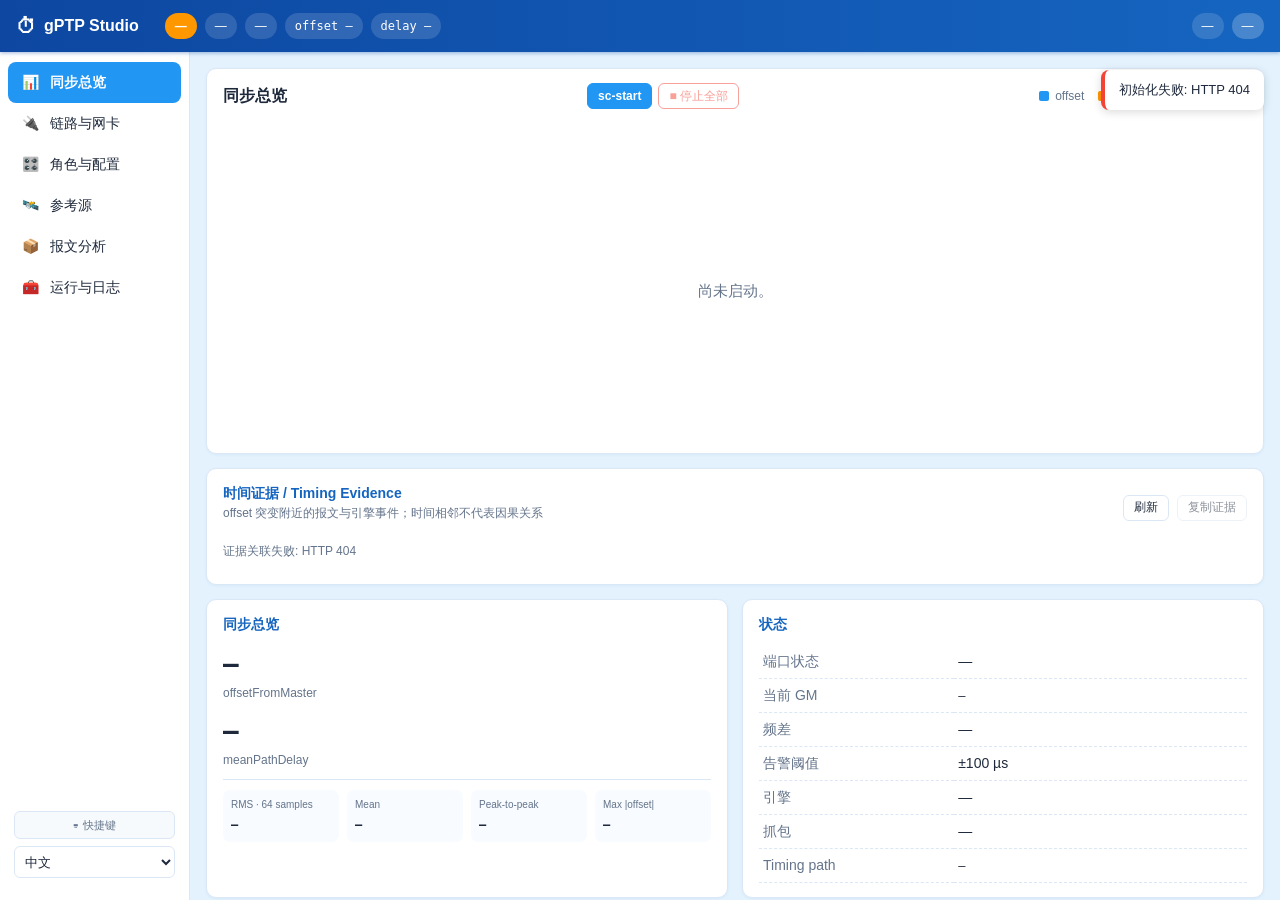
==== commit 4385638e: "fix: sidebar footer (language switch) can no longer clip at short viewports The first fix made the w" ====
--- a/public/index.html
+++ b/public/index.html
@@ -4,7 +4,7 @@
 <meta charset="UTF-8">
 <meta name="viewport" content="width=device-width, initial-scale=1.0">
 <title>gPTP Studio</title>
-<link rel="stylesheet" href="css/app.css?v=5">
+<link rel="stylesheet" href="css/app.css?v=6">
 <link rel="stylesheet" href="css/ux.css?v=1">
 <link rel="stylesheet" href="css/packet-analysis.css?v=1">
 <link rel="stylesheet" href="css/readiness.css?v=1">
@@ -44,12 +44,14 @@
 
 <div class="layout">
   <nav class="sidebar">
+    <div class="nav-scroll">
     <a class="nav-item active" href="#/overview" data-page="overview"><span class="nav-icon">📊</span><span data-i18n="nav-overview">同步总览</span></a>
     <a class="nav-item" href="#/nics" data-page="nics"><span class="nav-icon">🔌</span><span data-i18n="nav-nics">链路与网卡</span></a>
     <a class="nav-item" href="#/config" data-page="config"><span class="nav-icon">🎛️</span><span data-i18n="nav-config">角色与配置</span></a>
     <a class="nav-item" href="#/source" data-page="source"><span class="nav-icon">🛰️</span><span data-i18n="nav-source">参考源</span></a>
     <a class="nav-item" href="#/packets" data-page="packets"><span class="nav-icon">📦</span><span data-i18n="nav-packets">报文分析</span></a>
     <a class="nav-item" href="#/runtime" data-page="runtime"><span class="nav-icon">🧰</span><span data-i18n="nav-runtime">运行与日志</span></a>
+    </div>
     <div class="sidebar-footer">
       <select id="lang-switch" class="lang-switch" title="Language"><option value="zh">中文</option><option value="en">English</option></select>
     </div>
--- a/public/css/app.css
+++ b/public/css/app.css
@@ -79,12 +79,6 @@
   flex-direction: column;
   padding: 10px 8px;
   gap: 2px;
-  /* The language selector lives at the bottom of this column: without
-     min-height/overflow the footer sat flush at the window edge and got
-     clipped in half whenever the content grew past the viewport (native
-     WebKitGTK font metrics, short windows). Scroll instead of clip. */
-  min-height: 0;
-  overflow-y: auto;
 }
 .nav-item {
   display: flex;
@@ -99,7 +93,12 @@
 .nav-item:hover { background: var(--blue-bg); }
 .nav-item.active { background: var(--blue); color: #fff; font-weight: 600; }
 .nav-icon { width: 20px; text-align: center; }
-.sidebar-footer { margin-top: auto; padding: 8px 6px 12px; }
+.nav-scroll {
+  flex: 1 1 auto;
+  min-height: 0;
+  overflow-y: auto;
+}
+.sidebar-footer { flex: 0 0 auto; margin-top: 4px; padding: 8px 6px 12px; }
 .lang-switch {
   width: 100%; padding: 6px; border: 1px solid var(--border);
   border-radius: 6px; background: #fff; color: var(--text);
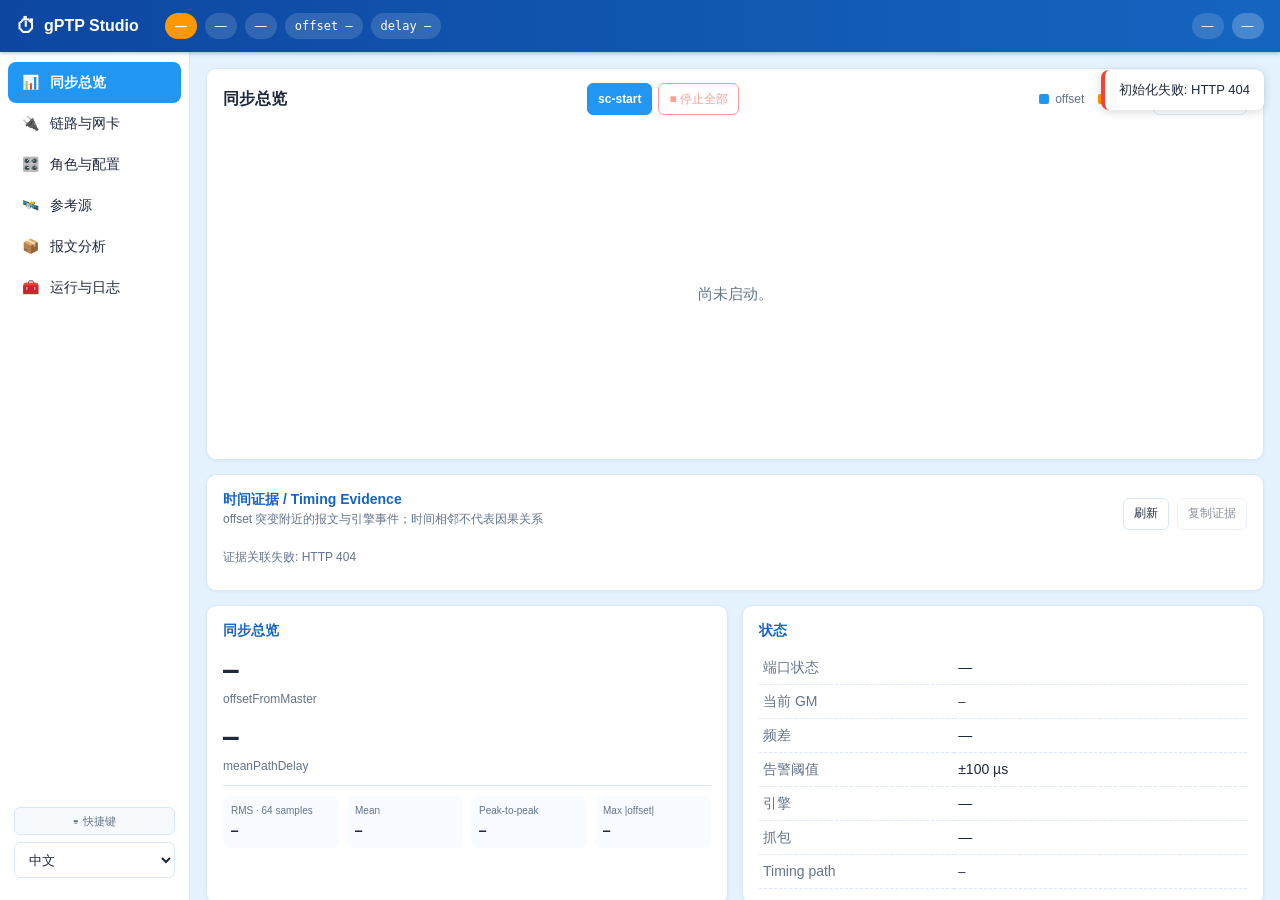
==== commit 95e902fb: "fix: CJK text clipping inside fixed-height controls (language select, buttons) The language <select>" ====
--- a/public/index.html
+++ b/public/index.html
@@ -4,7 +4,7 @@
 <meta charset="UTF-8">
 <meta name="viewport" content="width=device-width, initial-scale=1.0">
 <title>gPTP Studio</title>
-<link rel="stylesheet" href="css/app.css?v=6">
+<link rel="stylesheet" href="css/app.css?v=8">
 <link rel="stylesheet" href="css/ux.css?v=1">
 <link rel="stylesheet" href="css/packet-analysis.css?v=1">
 <link rel="stylesheet" href="css/readiness.css?v=1">
--- a/public/css/app.css
+++ b/public/css/app.css
@@ -100,7 +100,15 @@
 }
 .sidebar-footer { flex: 0 0 auto; margin-top: 4px; padding: 8px 6px 12px; }
 .lang-switch {
-  width: 100%; padding: 6px; border: 1px solid var(--border);
+  width: 100%;
+  /* CJK fallback fonts carry taller line boxes than Latin ones; a
+     padding-only select clips the glyph tops/bottoms (the language name
+     rendered "half visible"). min-height + normal line-height keeps the
+     text vertically centered for any font metrics. */
+  min-height: 36px;
+  padding: 6px 10px;
+  line-height: normal;
+  border: 1px solid var(--border);
   border-radius: 6px; background: #fff; color: var(--text);
 }
 
@@ -212,7 +220,13 @@
 .seg button:hover:not(.active) { background: var(--blue-bg); }
 
 .btn {
-  height: 32px; padding: 0 14px;
+  /* min-height + flex centering: fixed heights clip CJK glyphs when the
+     fallback font's line box runs taller than the box */
+  min-height: 32px;
+  padding: 0 14px;
+  display: inline-flex;
+  align-items: center;
+  justify-content: center;
   border: 1px solid var(--border); border-radius: 6px;
   background: #fff; color: var(--text);
   font-size: 13px; cursor: pointer;
